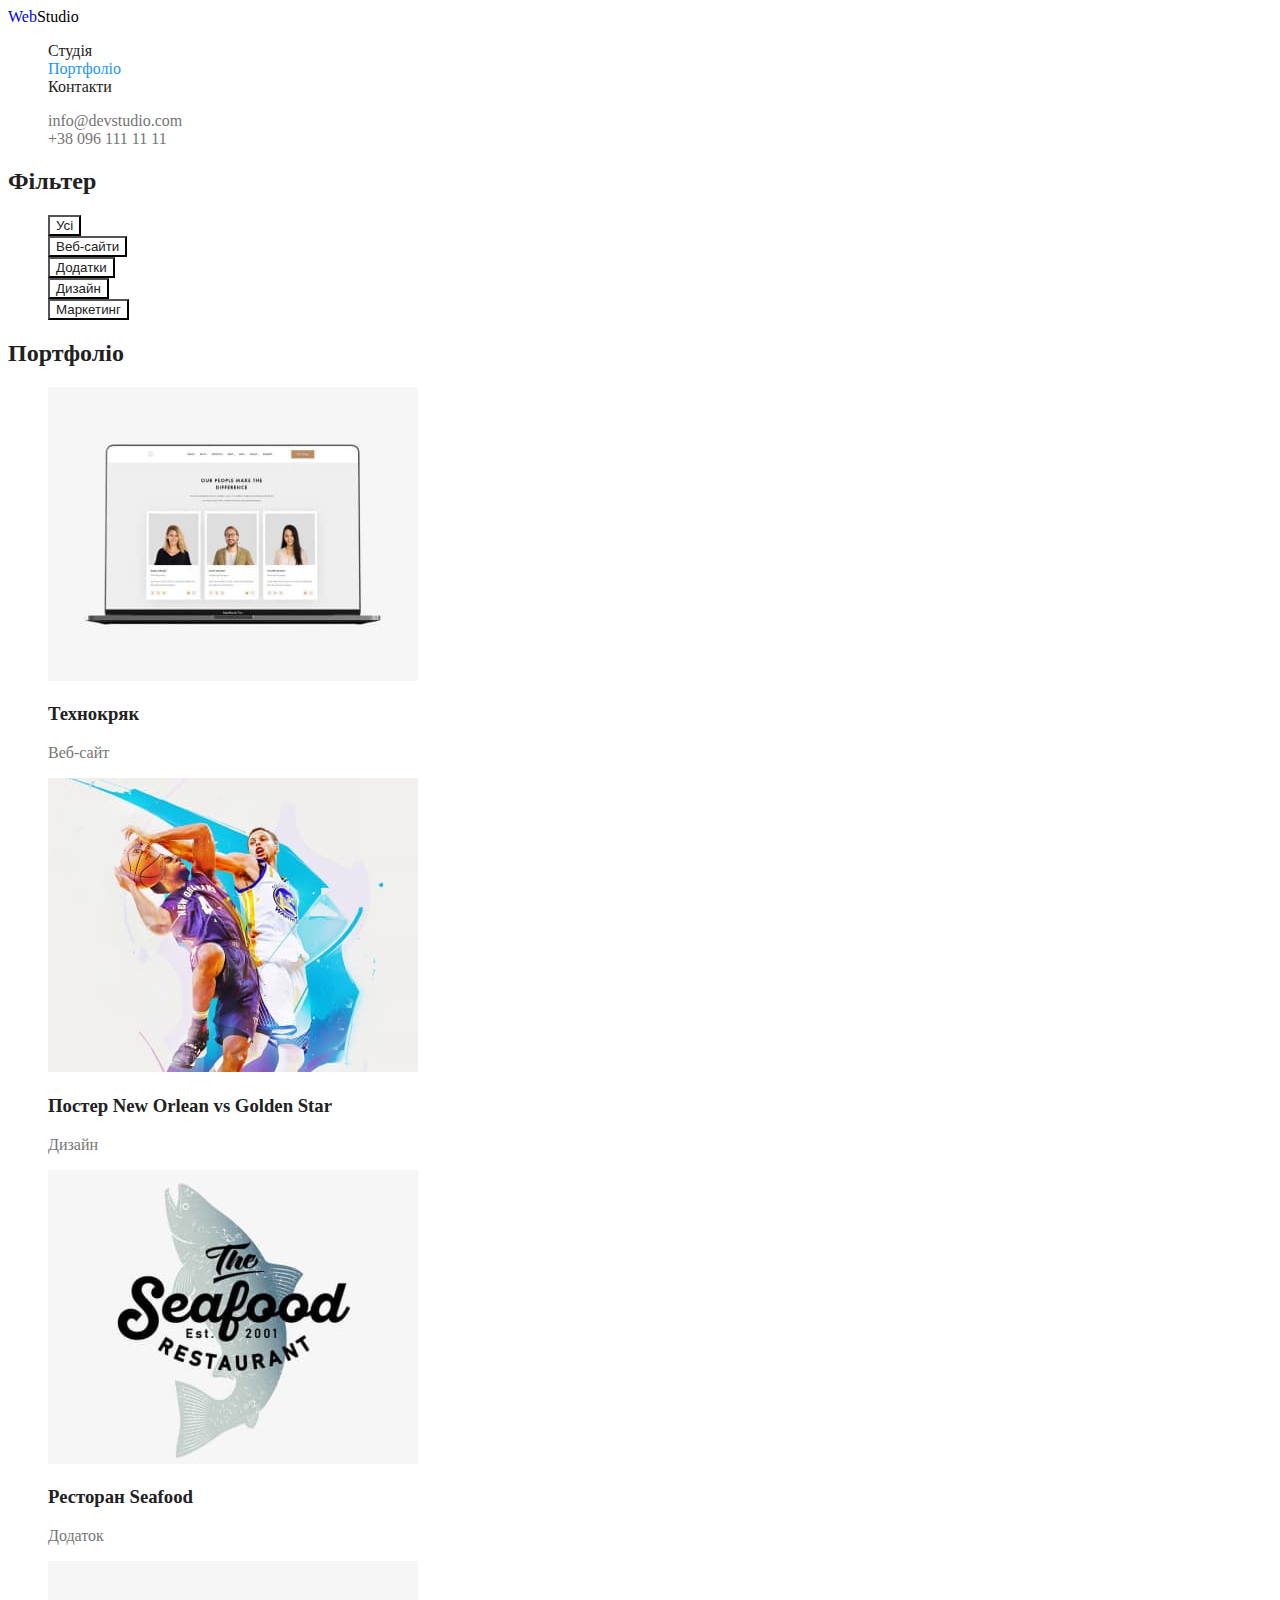
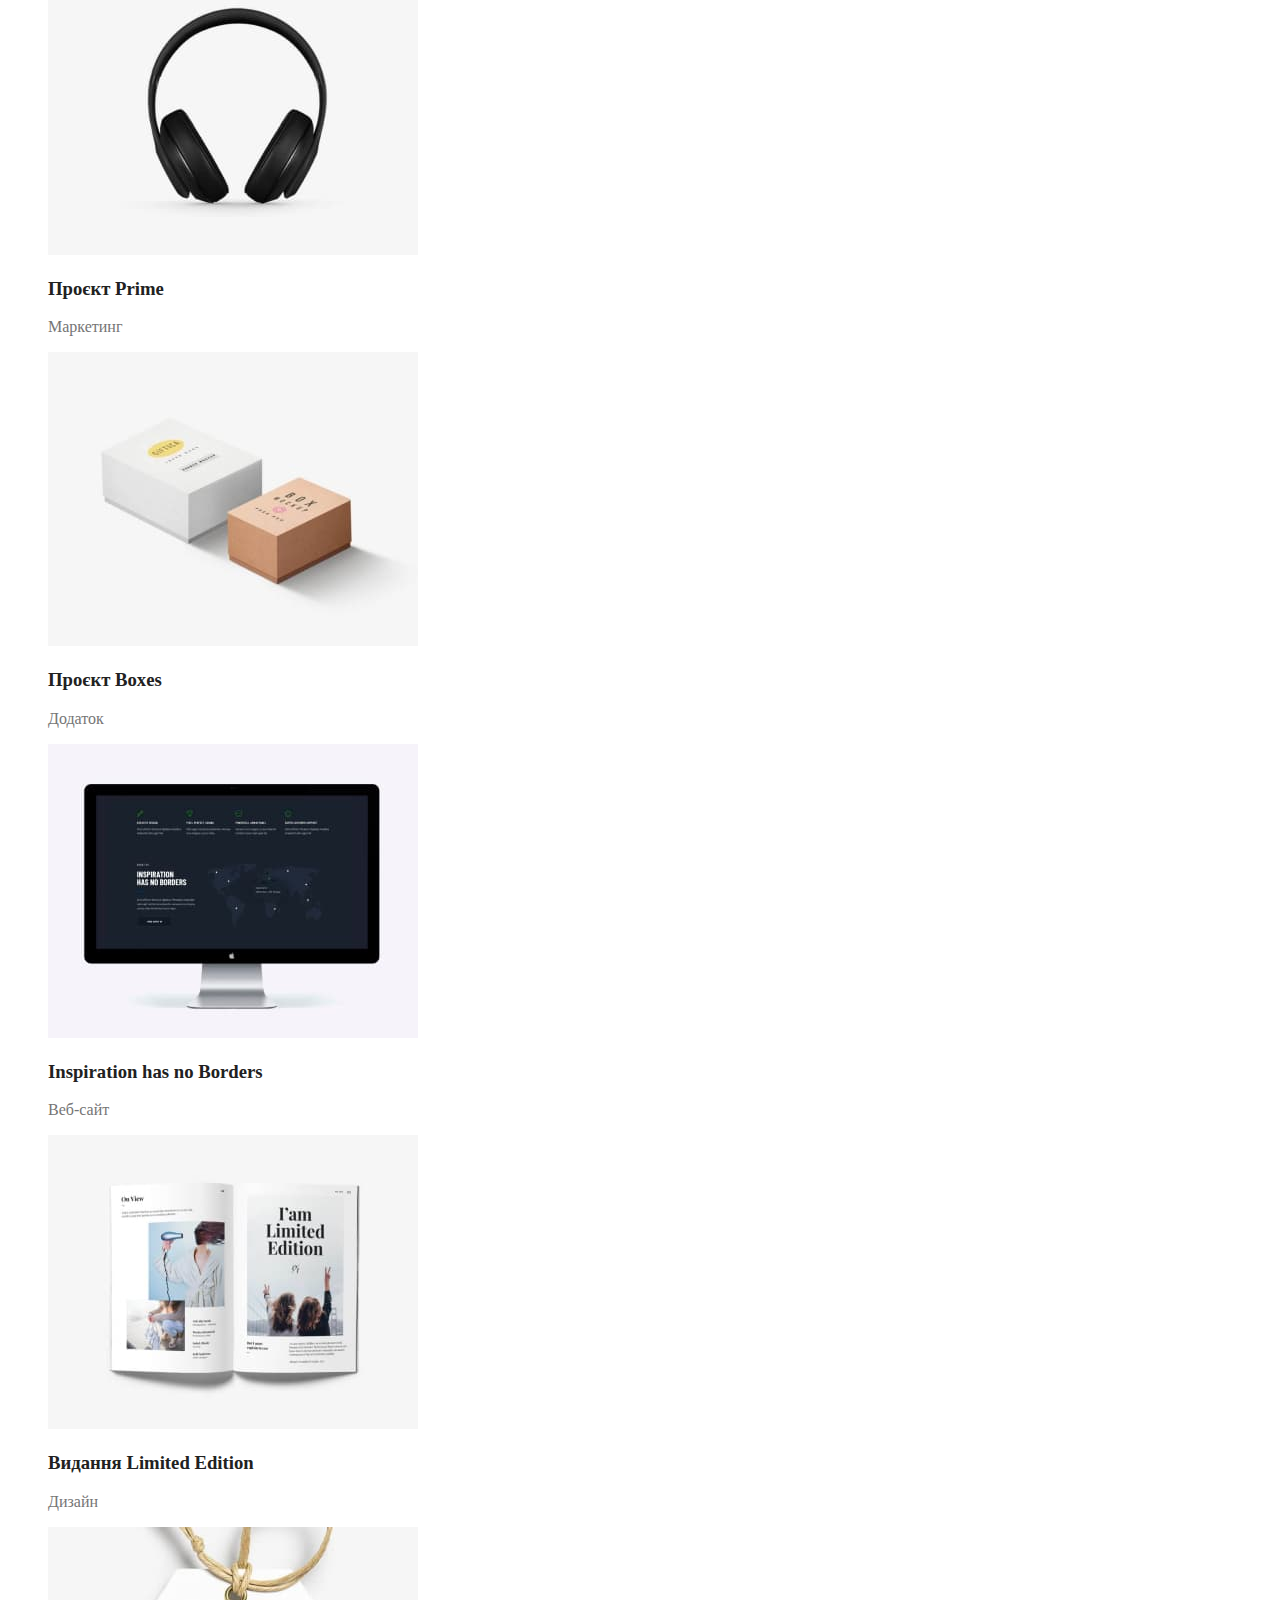
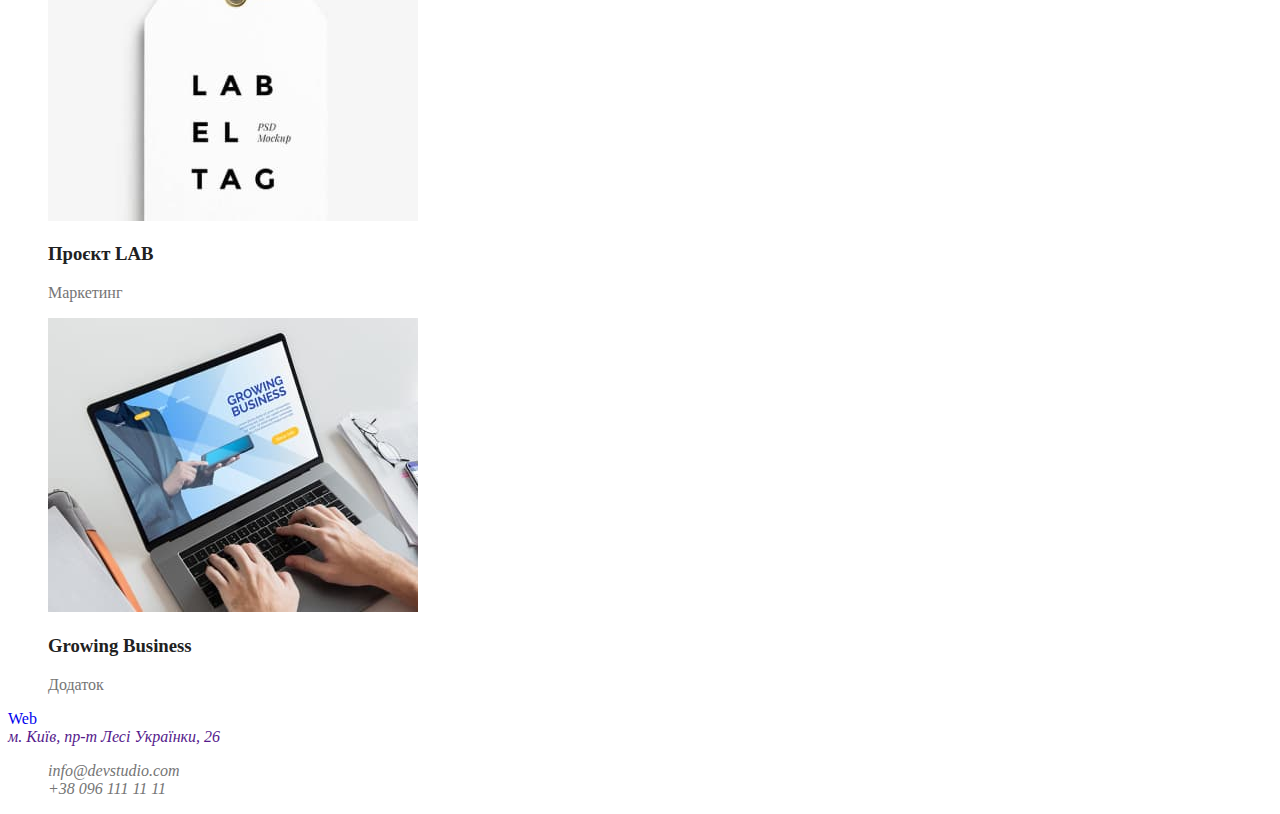
==== portfolio.html @ 2d30ea92 "plus css" ====
<!DOCTYPE html>
<html lang="uk">
  <head>
    <meta charset="UTF-8" />
    <meta http-equiv="X-UA-Compatible" content="IE=edge" />
    <meta name="viewport" content="width=device-width, initial-scale=1.0" />
    <title>Портфоліо</title>
    <link rel="stylesheet" href="./css/styles.css" />
  </head>

  <body>
    <header class="page-header">
      <a href="#" class="logo"> Web<span class="studio">Studio</span></a>
      <nav>
        <ul class="site-nav list">
          <li><a href="./index.html" class="link">Студія</a></li>
          <li><a href="./portfolio.html" class="link current">Портфоліо</a></li>
          <li><a href="" class="link">Контакти</a></li>
        </ul>
      </nav>

      <ul class="contact list">
        <li>
          <a href="mailto:info@devstudio.com">info@devstudio.com</a>
        </li>
        <li>
          <a href="tel:+380961111111">+38 096 111 11 11</a>
        </li>
      </ul>
    </header>

    <main>
      <section class="section">
        <h2 class section-title>Фільтер</h2>
        <ul class="list">
          <li><button type="button" class="list-btn">Усі</button></li>
          <li><button type="button" class="list-btn">Веб-сайти</button></li>
          <li><button type="button" class="list-btn">Додатки</button></li>
          <li><button type="button" class="list-btn">Дизайн</button></li>
          <li><button type="button" class="list-btn">Маркетинг</button></li>
        </ul>
      </section>

      <section class="section">
        <h2 class section-tittle>Портфоліо</h2>
        <ul class="list">
          <li>
            <img src="./images/project1.jpg" alt="" />
            <h3>Технокряк</h3>
            <p>Веб-сайт</p>
          </li>
          <li>
            <img src="./images/project2.jpg" alt="" />
            <h3>Постер New Orlean vs Golden Star</h3>
            <p>Дизайн</p>
          </li>
          <li>
            <img src="./images/project3.jpg" alt="" />
            <h3>Ресторан Seafood</h3>
            <p>Додаток</p>
          </li>
          <li>
            <img src="./images/project4.jpg" alt="" />
            <h3>Проєкт Prime</h3>
            <p>Маркетинг</p>
          </li>
          <li>
            <img src="./images/project5.jpg" alt="" />
            <h3>Проєкт Boxes</h3>
            <p>Додаток</p>
          </li>
          <li>
            <img src="./images/project6.jpg" alt="" />
            <h3>Inspiration has no Borders</h3>
            <p>Веб-сайт</p>
          </li>
          <li>
            <img src="./images/project7.jpg" alt="" />
            <h3>Видання Limited Edition</h3>
            <p>Дизайн</p>
          </li>
          <li>
            <img src="./images/project8.jpg" alt="" />
            <h3>Проєкт LAB</h3>
            <p>Маркетинг</p>
          </li>
          <li>
            <img src="./images/project9.jpg" alt="" />
            <h3>Growing Business</h3>
            <p>Додаток</p>
          </li>
        </ul>
      </section>
    </main>

    <footer class="footer">
      <a href="#" class="logo"> Web<span class="studio">Studio</span></a>
      <address>
        <a href="" target="_blank" rel="noopener noreferrer"
          >м. Київ, пр-т Лесі Українки, 26</a
        >
        <ul class="contact list">
          <li>
            <a href="mailto:info@devstudio.com">info@devstudio.com</a>
          </li>
          <li>
            <a href="tel:+380961111111">+38 096 111 11 11</a>
          </li>
        </ul>
      </address>
    </footer>
  </body>
</html>
---- css/styles.css ----
:root {
  --primary-text-color: #212121;
  --second-text-color: #757575;
  --accent-color: #2196f3;

  --primary-button-color: #2196f3;
  --primary-btn-bg-color: #f5f4fa;
  --secondary-btn-bg-color: #2196f3;
  --secondary-btn-text-color: #ffffff;

  --primary-logo-color: #2196f3;
  --secondary-logo-color: #000000;
  --secondary-logo-footer-color: #ffffff;

  --primary-bg-color: #ffffff;
  --secondary-bg-color: #2f303a;

  --color-link: rgba(255, 255, 255, 0.6);
}

h1,
h2,
h3,
h4,
h5,
h6 {
  color: var(--primary-text-color);
}

.body {
  background-color: var(--primary-bg-color);
  color: var(--primary-text-color);
}

.hero-btn {
  background-color: var(--primary-button-color);
  color: var(--secondary-btn-text-color);
}

a {
  text-decoration: none;
}

p {
  color: var(--second-text-color);
}

.list {
  list-style: none;
}

.list-btn {
  color: var(--primary-text-color);
  background-color: var(--secondary-btn-color);
}

.list-btn:hover,
.list-btn:focus {
  color: var(--secondary-btn-text-color);
  background-color: var(--secondary-btn-bg-color);
}

.link {
  color: var(--primary-text-color);
}

.contact a {
  color: var(--second-text-color);
}

.section-title {
  color: var(--primary-text-color);
}

.site-nav a:hover,
.site-nav a:focus,
.contact a:hover,
.contact a:focus {
  color: var(--accent-color);
}
.site-nav .link.current {
  color: var(--accent-color);
}

) .logo {
  color: var(--primary-logo-color);
}
.studio {
  color: var(--secondary-logo-color);
}
.footer .studio {
  color: var(--secondary-logo-footer-color);
}
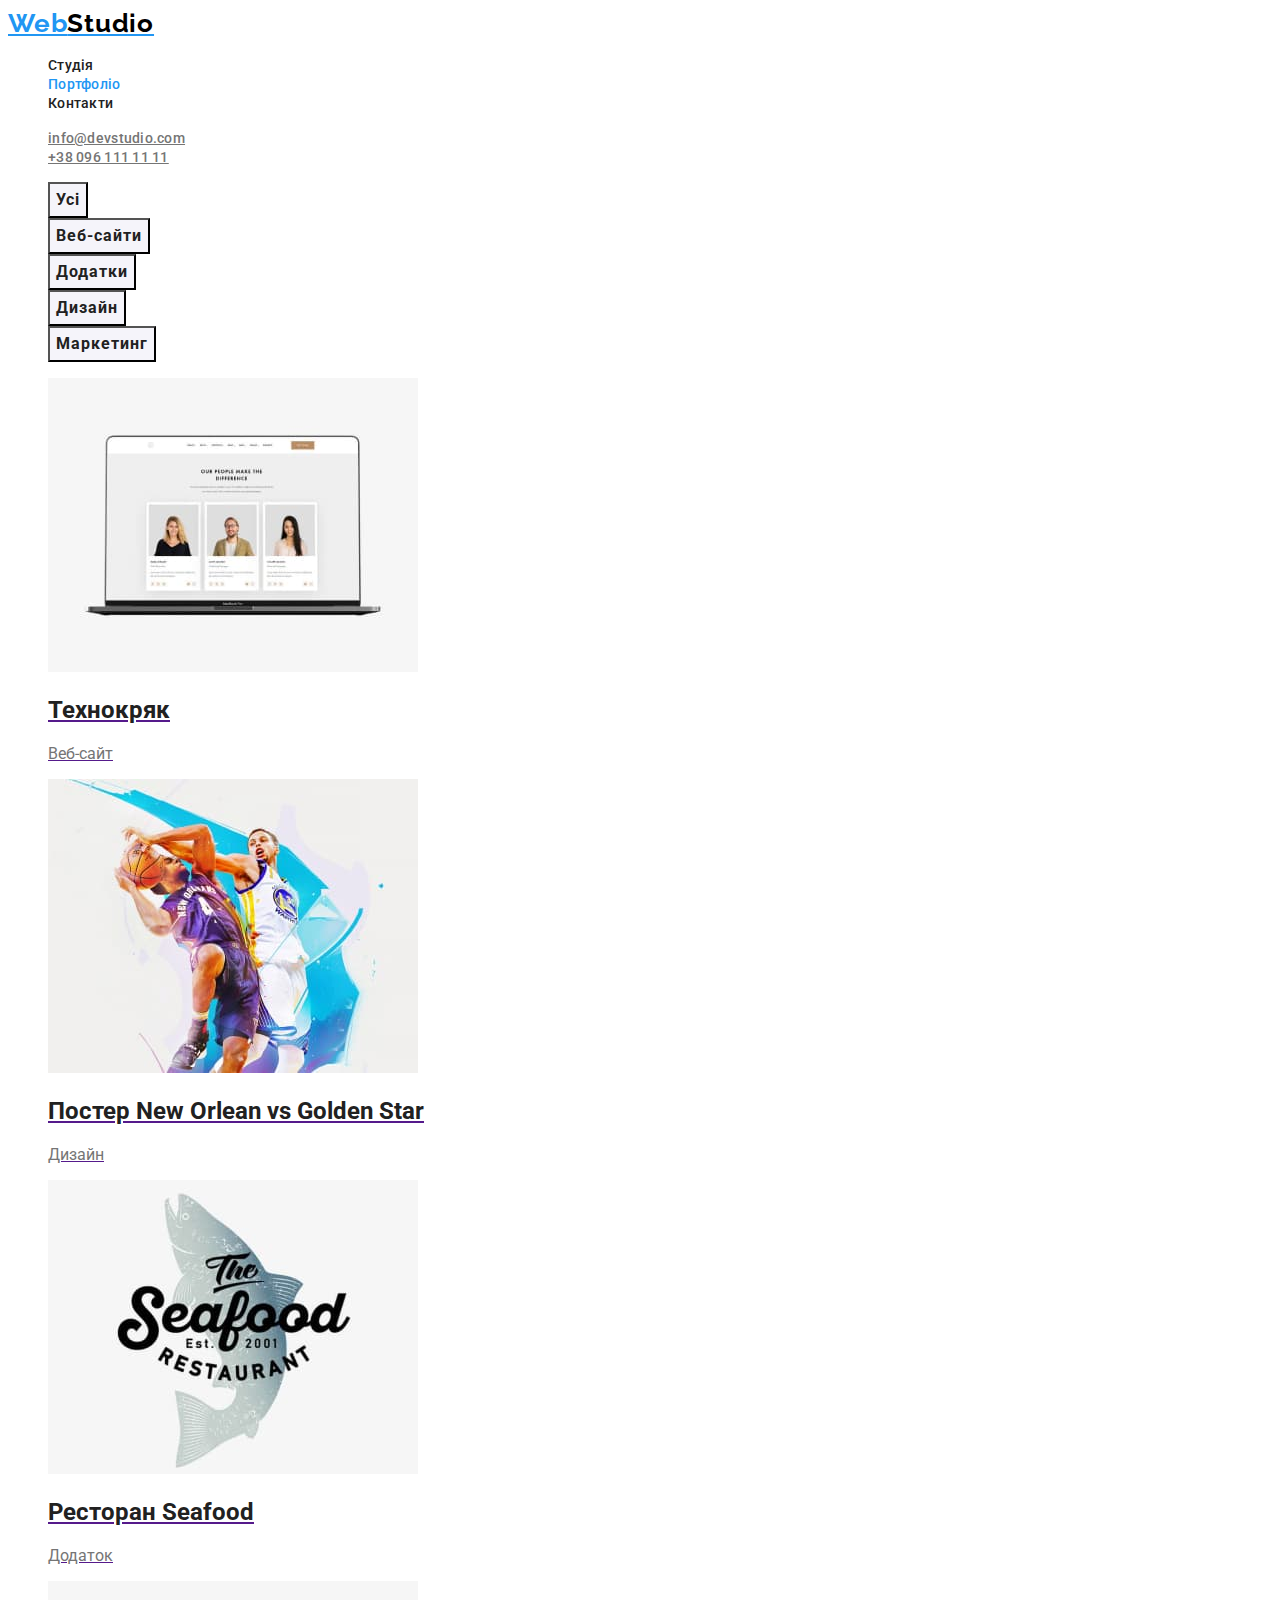
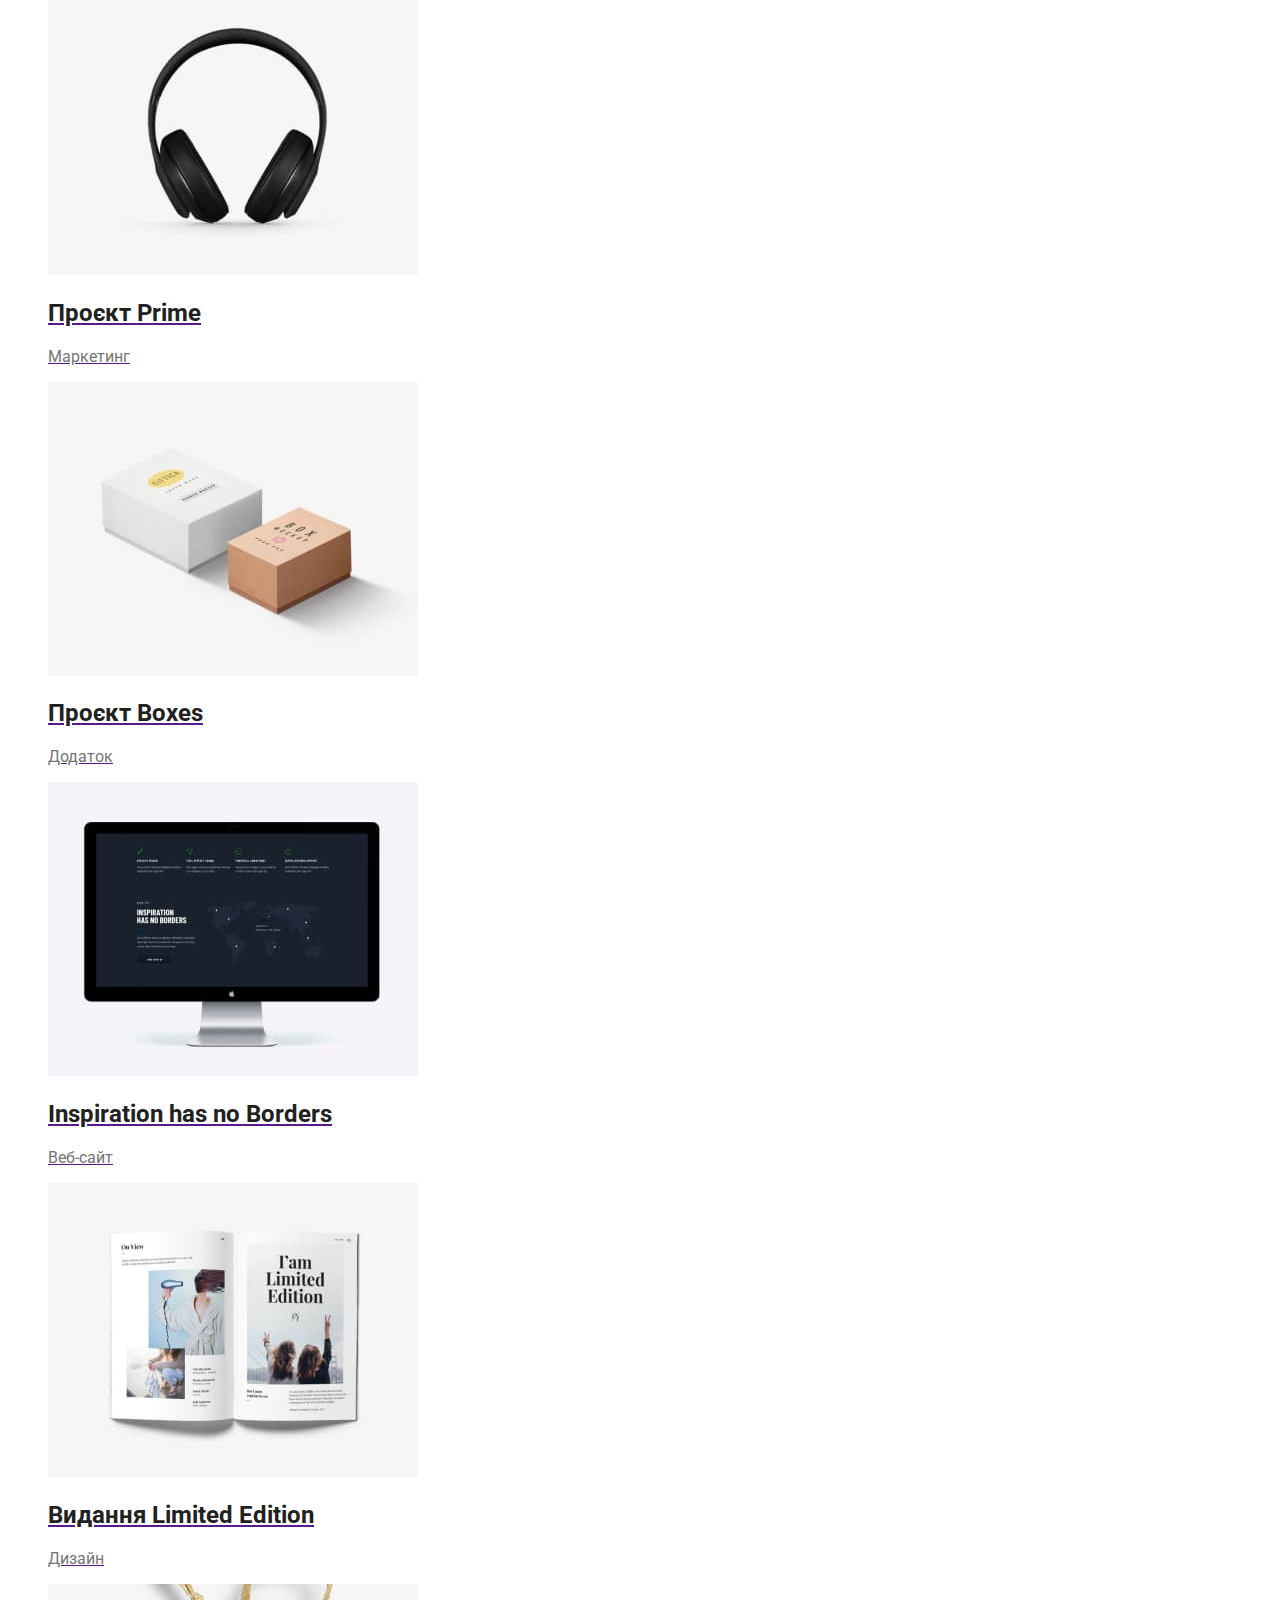
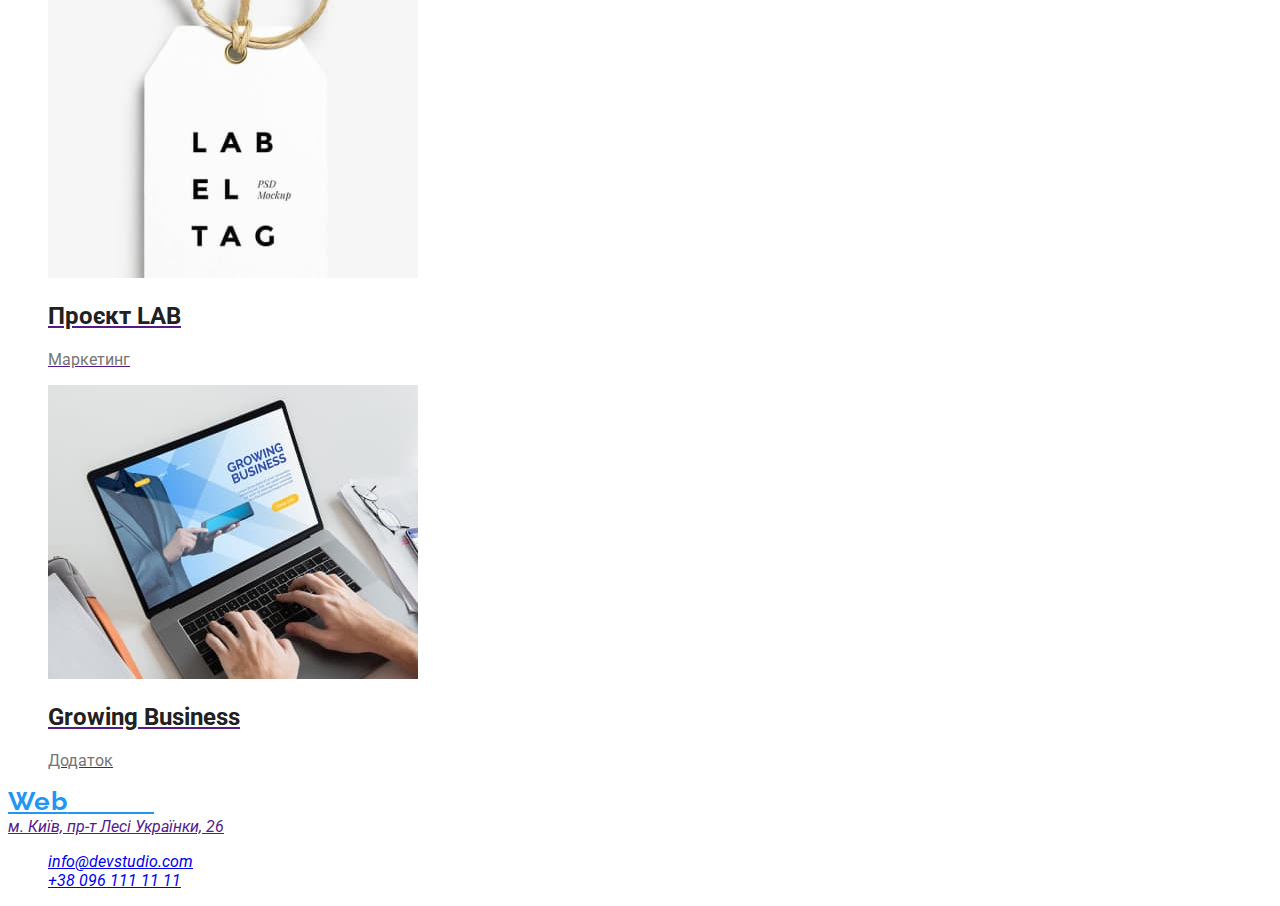
==== commit f176a1fd: "стилі" ====
--- a/portfolio.html
+++ b/portfolio.html
@@ -5,33 +5,66 @@
     <meta http-equiv="X-UA-Compatible" content="IE=edge" />
     <meta name="viewport" content="width=device-width, initial-scale=1.0" />
     <title>Портфоліо</title>
+    <link rel="preconnect" href="https://fonts.googleapis.com" />
+    <link rel="preconnect" href="https://fonts.gstatic.com" crossorigin />
+    <link
+      href="https://fonts.googleapis.com/css2?family=Raleway:wght@700&family=Roboto:wght@400;500;700;900&display=swap"
+      rel="stylesheet" />
     <link rel="stylesheet" href="./css/styles.css" />
   </head>
 
   <body>
+    <!-- Шапка сайту -->
     <header class="page-header">
       <a href="#" class="logo"> Web<span class="studio">Studio</span></a>
       <nav>
         <ul class="site-nav list">
-          <li><a href="./index.html" class="link">Студія</a></li>
-          <li><a href="./portfolio.html" class="link current">Портфоліо</a></li>
-          <li><a href="" class="link">Контакти</a></li>
+          <li>
+            <a
+              href="./index.html"
+              class="link"
+              rel="noopener noreferrer nofollow "
+              >Студія</a
+            >
+          </li>
+          <li>
+            <a
+              href="./portfolio.html"
+              class="link current"
+              rel="noopener noreferrer nofollow "
+              >Портфоліо</a
+            >
+          </li>
+          <li>
+            <a href="" class="link" rel="noopener noreferrer nofollow "
+              >Контакти</a
+            >
+          </li>
         </ul>
       </nav>
 
       <ul class="contact list">
-        <li>
-          <a href="mailto:info@devstudio.com">info@devstudio.com</a>
+        <li class="contact-item">
+          <a
+            href="mailto:info@devstudio.com"
+            rel="noopener noreferrer nofollow "
+            >info@devstudio.com</a
+          >
         </li>
-        <li>
-          <a href="tel:+380961111111">+38 096 111 11 11</a>
+        <li class="contact-item">
+          <a href="tel:+380961111111" rel="noopener noreferrer nofollow "
+            >+38 096 111 11 11</a
+          >
         </li>
       </ul>
     </header>
 
+    <!-- Тіло сайту -->
     <main>
+      <!--!Наші роботи--  -->
+
       <section class="section">
-        <h2 class section-title>Фільтер</h2>
+        <h1 class="visually-hidden">Наші Роботи</h1>
         <ul class="list">
           <li><button type="button" class="list-btn">Усі</button></li>
           <li><button type="button" class="list-btn">Веб-сайти</button></li>
@@ -39,72 +72,95 @@
           <li><button type="button" class="list-btn">Дизайн</button></li>
           <li><button type="button" class="list-btn">Маркетинг</button></li>
         </ul>
-      </section>
 
-      <section class="section">
-        <h2 class section-tittle>Портфоліо</h2>
         <ul class="list">
           <li>
-            <img src="./images/project1.jpg" alt="" />
-            <h3>Технокряк</h3>
-            <p>Веб-сайт</p>
+            <a href="">
+              <img src="./images/project1.jpg" alt="" />
+              <h2>Технокряк</h2>
+              <p>Веб-сайт</p>
+            </a>
           </li>
           <li>
-            <img src="./images/project2.jpg" alt="" />
-            <h3>Постер New Orlean vs Golden Star</h3>
-            <p>Дизайн</p>
+            <a href="">
+              <img src="./images/project2.jpg" alt="" />
+              <h2>Постер New Orlean vs Golden Star</h2>
+              <p>Дизайн</p>
+            </a>
           </li>
           <li>
-            <img src="./images/project3.jpg" alt="" />
-            <h3>Ресторан Seafood</h3>
-            <p>Додаток</p>
+            <a href="">
+              <img src="./images/project3.jpg" alt="" />
+              <h2>Ресторан Seafood</h2>
+              <p>Додаток</p>
+            </a>
           </li>
           <li>
-            <img src="./images/project4.jpg" alt="" />
-            <h3>Проєкт Prime</h3>
-            <p>Маркетинг</p>
+            <a href="">
+              <img src="./images/project4.jpg" alt="" />
+              <h2>Проєкт Prime</h2>
+              <p>Маркетинг</p>
+            </a>
           </li>
           <li>
-            <img src="./images/project5.jpg" alt="" />
-            <h3>Проєкт Boxes</h3>
-            <p>Додаток</p>
+            <a href="">
+              <img src="./images/project5.jpg" alt="" />
+              <h2>Проєкт Boxes</h2>
+              <p>Додаток</p>
+            </a>
           </li>
           <li>
-            <img src="./images/project6.jpg" alt="" />
-            <h3>Inspiration has no Borders</h3>
-            <p>Веб-сайт</p>
+            <a href="">
+              <img src="./images/project6.jpg" alt="" />
+              <h2>Inspiration has no Borders</h2>
+              <p>Веб-сайт</p>
+            </a>
           </li>
           <li>
-            <img src="./images/project7.jpg" alt="" />
-            <h3>Видання Limited Edition</h3>
-            <p>Дизайн</p>
+            <a href="">
+              <img src="./images/project7.jpg" alt="" />
+              <h2>Видання Limited Edition</h2>
+              <p>Дизайн</p></a
+            >
           </li>
           <li>
-            <img src="./images/project8.jpg" alt="" />
-            <h3>Проєкт LAB</h3>
-            <p>Маркетинг</p>
+            <a href=""
+              ><img src="./images/project8.jpg" alt="" />
+              <h2>Проєкт LAB</h2>
+              <p>Маркетинг</p></a
+            >
           </li>
           <li>
-            <img src="./images/project9.jpg" alt="" />
-            <h3>Growing Business</h3>
-            <p>Додаток</p>
+            <a href="">
+              <img src="./images/project9.jpg" alt="" />
+              <h2>Growing Business</h2>
+              <p>Додаток</p>
+            </a>
           </li>
         </ul>
       </section>
     </main>
 
+    <!-- Підвал -->
+
     <footer class="footer">
       <a href="#" class="logo"> Web<span class="studio">Studio</span></a>
       <address>
-        <a href="" target="_blank" rel="noopener noreferrer"
+        <a href="" target="_blank" rel="noopener noreferrer nofollow "
           >м. Київ, пр-т Лесі Українки, 26</a
         >
-        <ul class="contact list">
+        <ul class="contact-footer list">
           <li>
-            <a href="mailto:info@devstudio.com">info@devstudio.com</a>
+            <a
+              href="mailto:info@devstudio.com"
+              rel="noopener noreferrer nofollow "
+              >info@devstudio.com</a
+            >
           </li>
           <li>
-            <a href="tel:+380961111111">+38 096 111 11 11</a>
+            <a href="tel:+380961111111" rel="noopener noreferrer nofollow "
+              >+38 096 111 11 11</a
+            >
           </li>
         </ul>
       </address>
--- a/css/styles.css
+++ b/css/styles.css
@@ -1,21 +1,31 @@
 :root {
   --primary-text-color: #212121;
   --second-text-color: #757575;
+  --third-text-color: #ffffff;
+
   --accent-color: #2196f3;
 
-  --primary-button-color: #2196f3;
+  --primary-bg-color: #ffffff;
+  --secondary-bg-color: #2f303a;
+
   --primary-btn-bg-color: #f5f4fa;
-  --secondary-btn-bg-color: #2196f3;
-  --secondary-btn-text-color: #ffffff;
 
   --primary-logo-color: #2196f3;
   --secondary-logo-color: #000000;
   --secondary-logo-footer-color: #ffffff;
 
-  --primary-bg-color: #ffffff;
-  --secondary-bg-color: #2f303a;
-
-  --color-link: rgba(255, 255, 255, 0.6);
+  --color-footer-mt: rgba(255, 255, 255, 0.6);
+
+  --font-family: 'Roboto', sans-serif;
+  --second-family: 'Raleway', sans-serif;
+  --third-family: 'Oleo Script', sans-serif;
+}
+
+body {
+  font-family: var(--font-family);
+
+  background-color: var(--primary-bg-color);
+  color: var(--primary-text-color);
 }
 
 h1,
@@ -27,21 +37,60 @@
   color: var(--primary-text-color);
 }
 
-.body {
-  background-color: var(--primary-bg-color);
-  color: var(--primary-text-color);
-}
-
-.hero-btn {
-  background-color: var(--primary-button-color);
-  color: var(--secondary-btn-text-color);
-}
-
-a {
+.visually-hidden {
+  position: absolute;
+  width: 1px;
+  height: 1px;
+  margin: -1px;
+  border: 0;
+  padding: 0;
+
+  white-space: nowrap;
+  clip-path: inset(100%);
+  clip: rect(0 0 0 0);
+  overflow: hidden;
+}
+
+p {
+  color: var(--second-text-color);
+}
+.logo {
+  font-family: var(--second-family);
+  font-weight: 700;
+  font-size: 26px;
+  letter-spacing: 0.03em;
+  line-height: 1.19;
+
+  color: var(--primary-logo-color);
+}
+
+.studio {
+  font-family: var(--second-family);
+  font-weight: 700;
+  font-size: 26px;
+  letter-spacing: 0.03em;
+  line-height: 1.19;
+
+  color: var(--secondary-logo-color);
+}
+
+.site-nav .link {
+  font-weight: 500;
+  font-size: 14px;
+  letter-spacing: 0.02em;
+  line-height: 1.19;
+
+  color: var(--primary-text-color);
+
   text-decoration: none;
 }
 
-p {
+.contact a {
+  font-weight: 500;
+  font-size: 14px;
+  line-height: 1.19;
+  letter-spacing: 0.02em;
+
   color: var(--second-text-color);
 }
 
@@ -49,45 +98,121 @@
   list-style: none;
 }
 
-.list-btn {
-  color: var(--primary-text-color);
-  background-color: var(--secondary-btn-color);
+.hero-title {
+  font-weight: 900;
+  font-size: 44px;
+  line-height: 1.36;
+  letter-spacing: 0.06em;
+
+  text-transform: uppercase;
+  text-align: center;
+
+  color: var(--third-text-color);
+}
+
+.list-btn,
+.hero-btn {
+  font-family: inherit;
+  font-weight: 700;
+  font-size: 16px;
+
+  line-height: 1.88;
+  letter-spacing: 0.06em;
+  text-align: center;
+
+  cursor: pointer;
+  color: var(--primary-text-color);
+
+  background-color: var(--primary-btn-bg-color);
+}
+
+.feature-title {
+  font-weight: 700;
+  font-size: 14px;
+  line-height: 1.14;
+  letter-spacing: 0.03em;
+  text-transform: uppercase;
+
+  color: var(--primary-text-color);
+}
+
+.feature-text {
+  font-weight: 400;
+  font-size: 14px;
+  line-height: 1.71;
+  letter-spacing: 0.03em;
+  color: var(--second-text-color);
+}
+
+.section-title {
+  font-weight: 700;
+  font-size: 36px;
+  line-height: 1.17;
+  letter-spacing: 0.03em;
+  text-align: center;
+
+  color: var(--primary-text-color);
+}
+.team-title {
+  font-size: 16px;
+  font-weight: 500;
+  line-height: 1.19;
+  letter-spacing: 3%;
+  text-align: center;
+
+  color: var(--primary-text-color);
+}
+.team-text {
+  font-family: Roboto;
+  font-size: 16px;
+  font-weight: 400;
+  line-height: 19px;
+  letter-spacing: 3%;
+  text-align: center;
+
+  color: var(--second-text-color);
 }
 
 .list-btn:hover,
-.list-btn:focus {
-  color: var(--secondary-btn-text-color);
-  background-color: var(--secondary-btn-bg-color);
-}
-
-.link {
-  color: var(--primary-text-color);
-}
-
-.contact a {
-  color: var(--second-text-color);
-}
-
-.section-title {
-  color: var(--primary-text-color);
-}
-
-.site-nav a:hover,
-.site-nav a:focus,
+.list-btn:focus,
+.hero-btn:hover,
+.hero-btn:focus {
+  color: var(--third-text-color);
+  background-color: var(--accent-color);
+}
+
+.site-nav .link:hover,
+.site-nav .link:focus,
 .contact a:hover,
-.contact a:focus {
-  color: var(--accent-color);
-}
+.contact a:focus,
 .site-nav .link.current {
   color: var(--accent-color);
 }
 
-) .logo {
-  color: var(--primary-logo-color);
-}
-.studio {
-  color: var(--secondary-logo-color);
+.footer-address {
+  font-weight: 400;
+  font-size: 14px;
+  line-height: 1.71;
+  letter-spacing: 0.03em;
+
+  color: var(--third-text-color);
+}
+/* .footer-mail,
+.footer-tell  */
+
+.contact-footer > a {
+  font-weight: 400;
+  font-size: 14px;
+  line-height: 1.71;
+  letter-spacing: 0.03em;
+  color: var(--color-footer-mt);
 }
 .footer .studio {
+  font-family: var(--second-family);
+  font-weight: 700;
+  font-size: 26px;
+  letter-spacing: 0.03em;
+  line-height: 1.19;
+
   color: var(--secondary-logo-footer-color);
 }
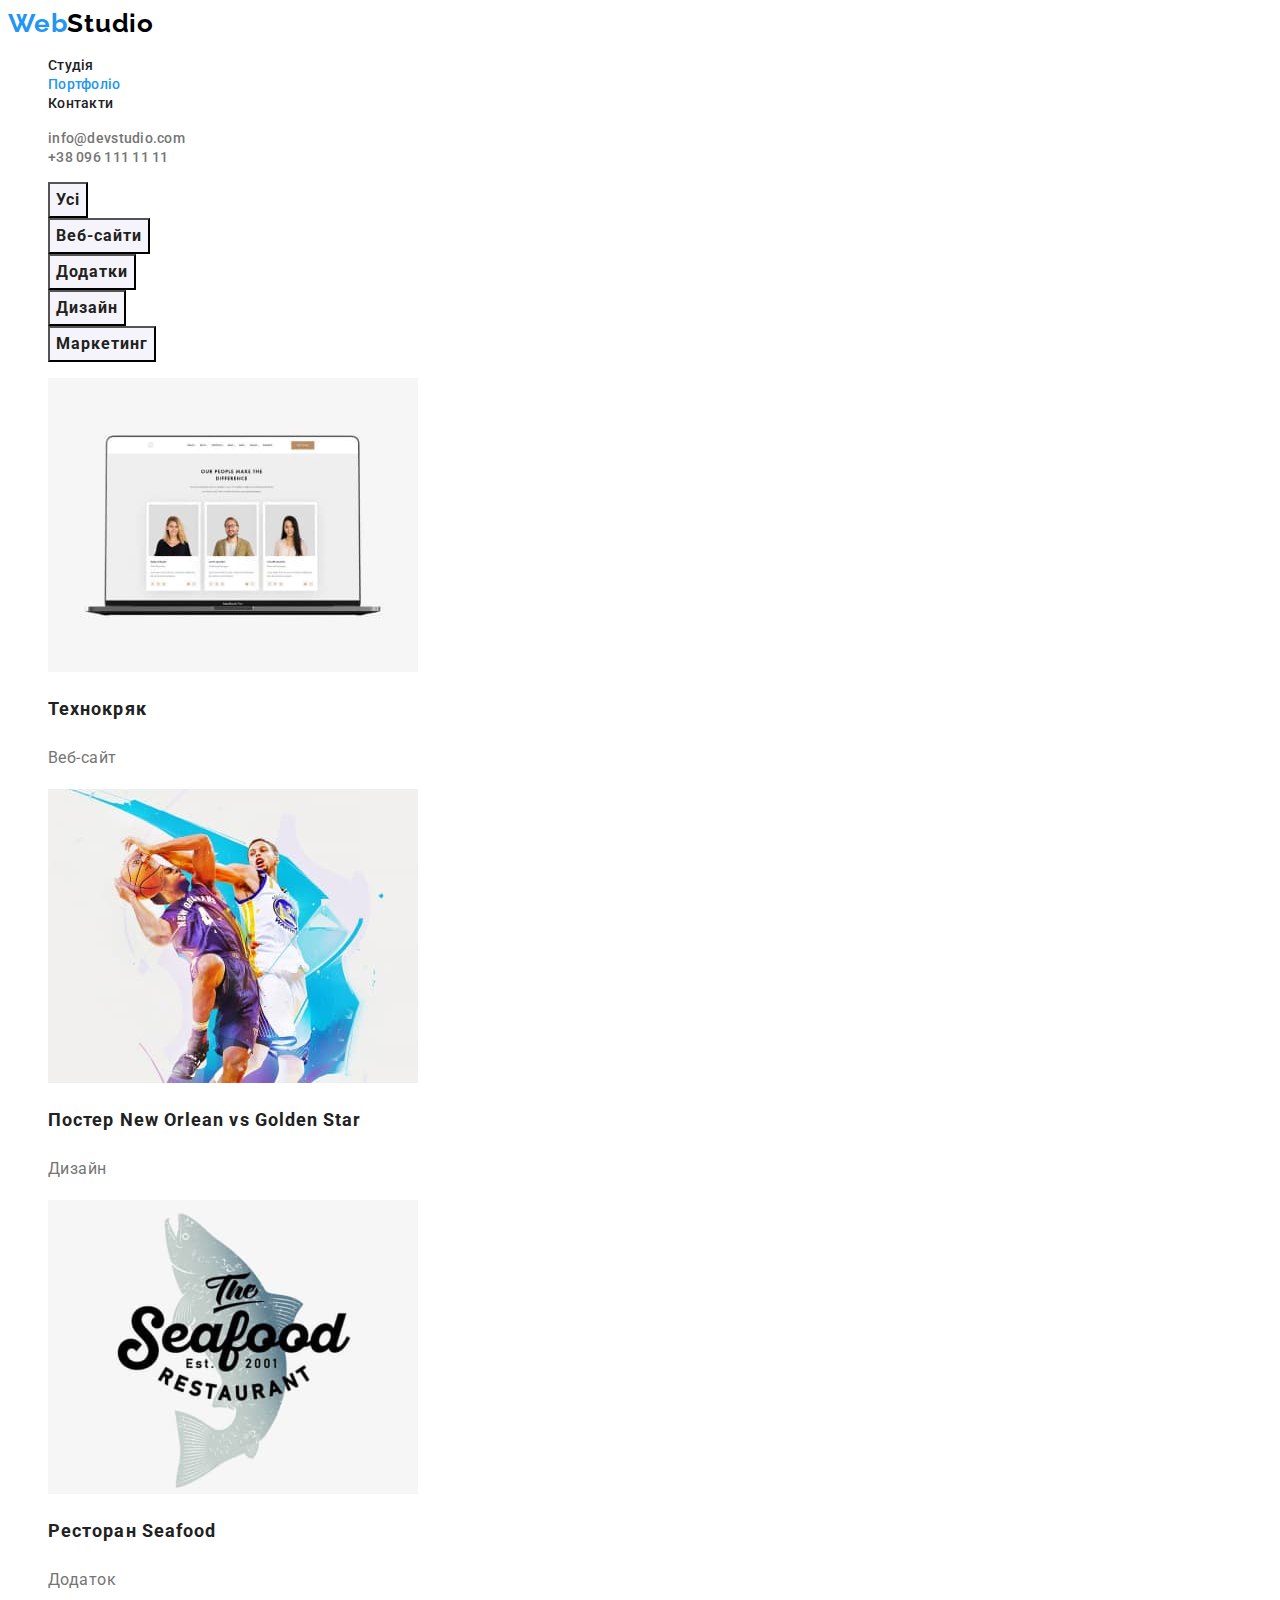
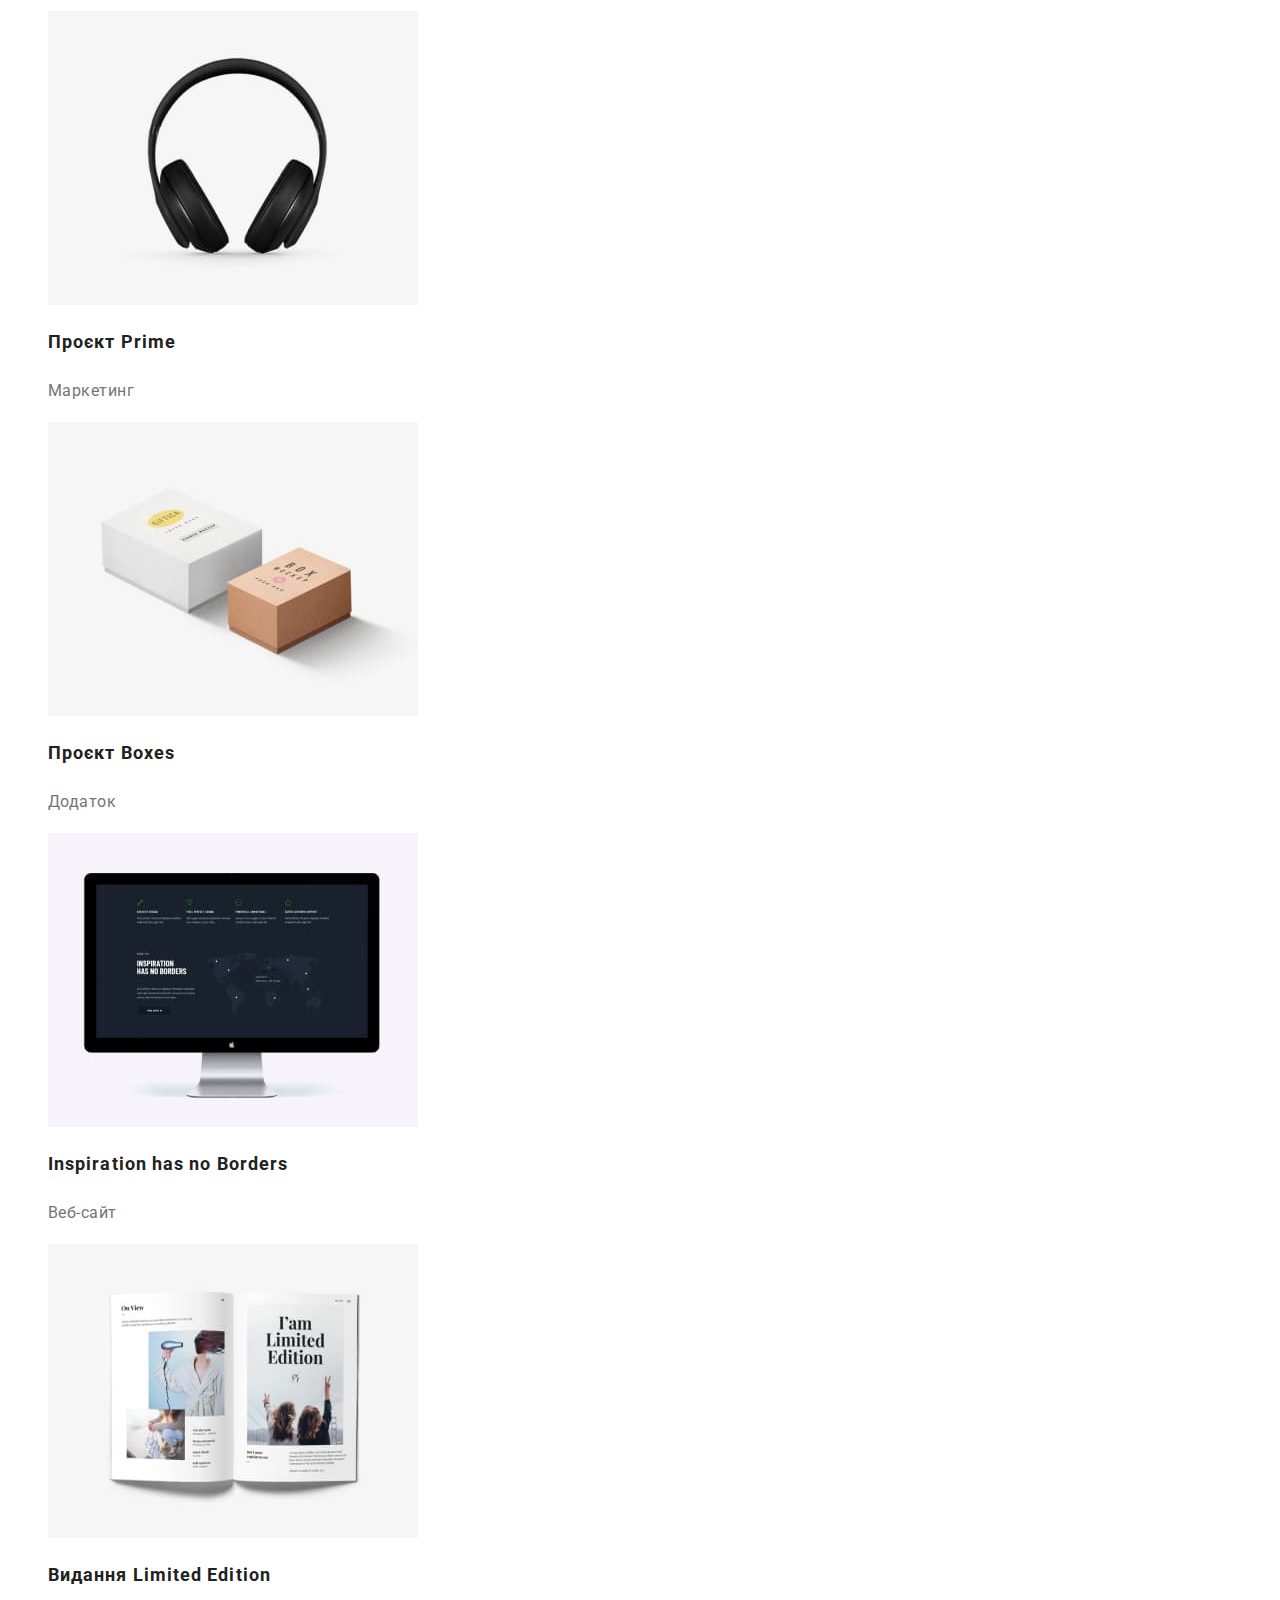
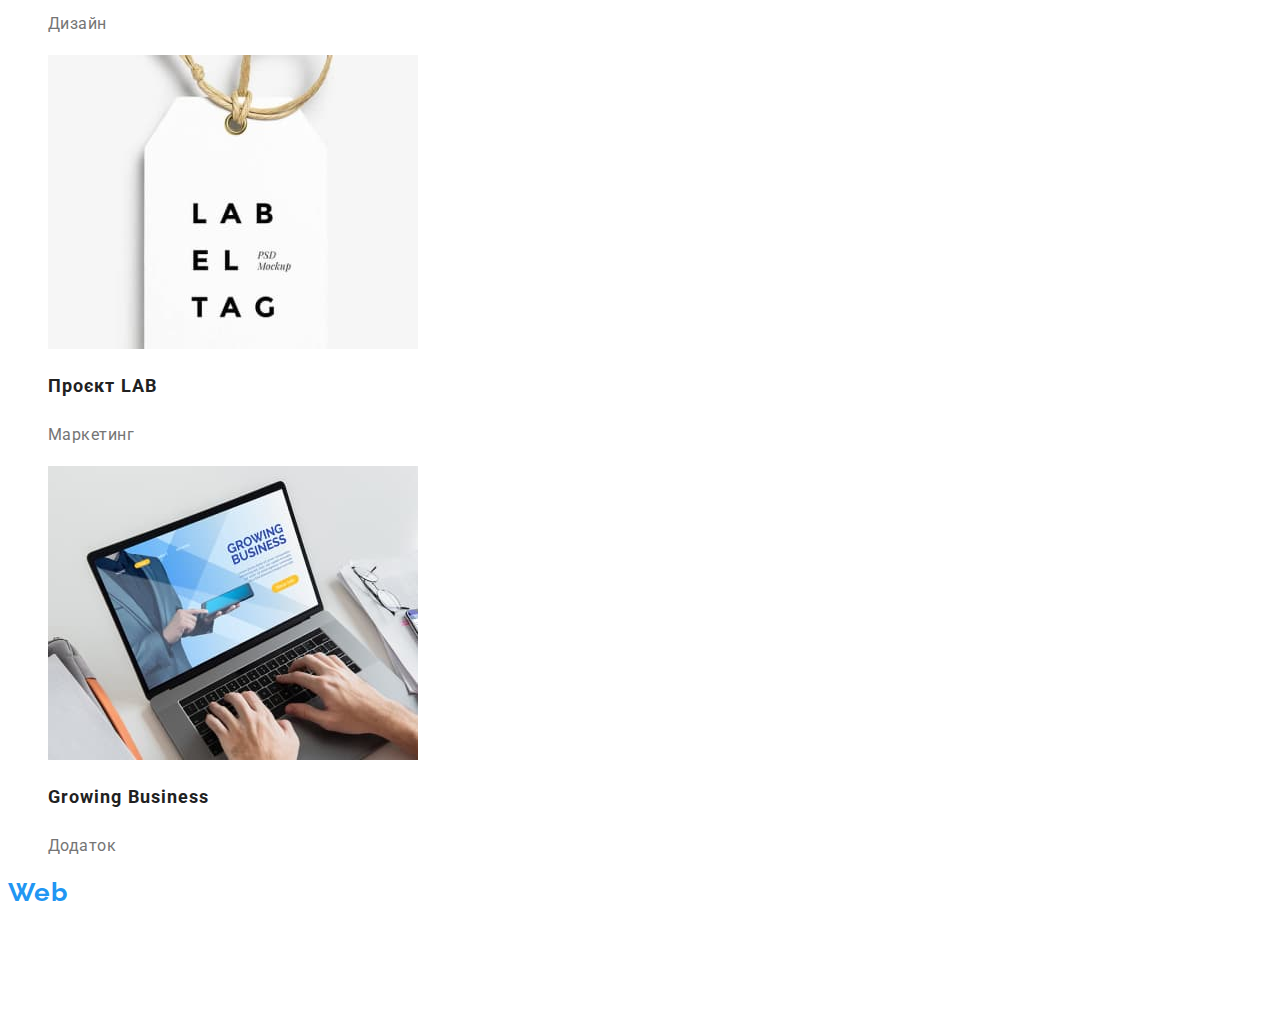
==== commit 372fcf01: "стилі індекса і портфолі" ====
--- a/portfolio.html
+++ b/portfolio.html
@@ -11,6 +11,7 @@
       href="https://fonts.googleapis.com/css2?family=Raleway:wght@700&family=Roboto:wght@400;500;700;900&display=swap"
       rel="stylesheet" />
     <link rel="stylesheet" href="./css/styles.css" />
+    <link rel="stylesheet" href="./css/portfolio.css" />
   </head>
 
   <body>
@@ -44,15 +45,19 @@
       </nav>
 
       <ul class="contact list">
-        <li class="contact-item">
+        <li class="conact-item">
           <a
             href="mailto:info@devstudio.com"
+            class="link"
             rel="noopener noreferrer nofollow "
             >info@devstudio.com</a
           >
         </li>
-        <li class="contact-item">
-          <a href="tel:+380961111111" rel="noopener noreferrer nofollow "
+        <li class="conact-item">
+          <a
+            href="tel:+380961111111"
+            class="link"
+            rel="noopener noreferrer nofollow "
             >+38 096 111 11 11</a
           >
         </li>
@@ -73,68 +78,68 @@
           <li><button type="button" class="list-btn">Маркетинг</button></li>
         </ul>
 
-        <ul class="list">
+        <ul class="example list">
           <li>
             <a href="">
               <img src="./images/project1.jpg" alt="" />
-              <h2>Технокряк</h2>
-              <p>Веб-сайт</p>
+              <h2 class="example-title">Технокряк</h2>
+              <p class="example-text">Веб-сайт</p>
             </a>
           </li>
           <li>
             <a href="">
               <img src="./images/project2.jpg" alt="" />
-              <h2>Постер New Orlean vs Golden Star</h2>
-              <p>Дизайн</p>
+              <h2 class="example-title">Постер New Orlean vs Golden Star</h2>
+              <p class="example-text">Дизайн</p>
             </a>
           </li>
           <li>
             <a href="">
               <img src="./images/project3.jpg" alt="" />
-              <h2>Ресторан Seafood</h2>
-              <p>Додаток</p>
+              <h2 class="example-title">Ресторан Seafood</h2>
+              <p class="example-text">Додаток</p>
             </a>
           </li>
           <li>
             <a href="">
               <img src="./images/project4.jpg" alt="" />
-              <h2>Проєкт Prime</h2>
-              <p>Маркетинг</p>
+              <h2 class="example-title">Проєкт Prime</h2>
+              <p class="example-text">Маркетинг</p>
             </a>
           </li>
           <li>
             <a href="">
               <img src="./images/project5.jpg" alt="" />
-              <h2>Проєкт Boxes</h2>
-              <p>Додаток</p>
+              <h2 class="example-title">Проєкт Boxes</h2>
+              <p class="example-text">Додаток</p>
             </a>
           </li>
           <li>
             <a href="">
               <img src="./images/project6.jpg" alt="" />
-              <h2>Inspiration has no Borders</h2>
-              <p>Веб-сайт</p>
+              <h2 class="example-title">Inspiration has no Borders</h2>
+              <p class="example-text">Веб-сайт</p>
             </a>
           </li>
           <li>
             <a href="">
               <img src="./images/project7.jpg" alt="" />
-              <h2>Видання Limited Edition</h2>
-              <p>Дизайн</p></a
+              <h2 class="example-title">Видання Limited Edition</h2>
+              <p class="example-text">Дизайн</p></a
             >
           </li>
           <li>
             <a href=""
               ><img src="./images/project8.jpg" alt="" />
-              <h2>Проєкт LAB</h2>
-              <p>Маркетинг</p></a
+              <h2 class="example-title">Проєкт LAB</h2>
+              <p class="example-text">Маркетинг</p></a
             >
           </li>
           <li>
             <a href="">
               <img src="./images/project9.jpg" alt="" />
-              <h2>Growing Business</h2>
-              <p>Додаток</p>
+              <h2 class="example-title">Growing Business</h2>
+              <p class="example-text">Додаток</p>
             </a>
           </li>
         </ul>
@@ -146,21 +151,29 @@
     <footer class="footer">
       <a href="#" class="logo"> Web<span class="studio">Studio</span></a>
       <address>
-        <a href="" target="_blank" rel="noopener noreferrer nofollow "
+        <a
+          href=""
+          class="footer-address link"
+          target="_blank"
+          rel="noopener noreferrer nofollow "
           >м. Київ, пр-т Лесі Українки, 26</a
         >
         <ul class="contact-footer list">
           <li>
             <a
               href="mailto:info@devstudio.com"
+              class="footer-mail link"
               rel="noopener noreferrer nofollow "
               >info@devstudio.com</a
             >
           </li>
           <li>
-            <a href="tel:+380961111111" rel="noopener noreferrer nofollow "
-              >+38 096 111 11 11</a
-            >
+            <a
+              href="tel:+380961111111"
+              class="footer-tell link"
+              rel="noopener noreferrer nofollow "
+              >+38 096 111 11 11
+            </a>
           </li>
         </ul>
       </address>
--- a/css/styles.css
+++ b/css/styles.css
@@ -35,6 +35,10 @@
 h5,
 h6 {
   color: var(--primary-text-color);
+}
+
+a {
+  text-decoration: none;
 }
 
 .visually-hidden {
@@ -81,8 +85,6 @@
   line-height: 1.19;
 
   color: var(--primary-text-color);
-
-  text-decoration: none;
 }
 
 .contact a {
@@ -181,10 +183,8 @@
   background-color: var(--accent-color);
 }
 
-.site-nav .link:hover,
-.site-nav .link:focus,
-.contact a:hover,
-.contact a:focus,
+.link:hover,
+.link:focus,
 .site-nav .link.current {
   color: var(--accent-color);
 }
@@ -200,11 +200,13 @@
 /* .footer-mail,
 .footer-tell  */
 
-.contact-footer > a {
+.footer-mail,
+.footer-tell {
   font-weight: 400;
   font-size: 14px;
   line-height: 1.71;
   letter-spacing: 0.03em;
+
   color: var(--color-footer-mt);
 }
 .footer .studio {
@@ -216,3 +218,7 @@
 
   color: var(--secondary-logo-footer-color);
 }
+
+address {
+  font-style: normal;
+}
--- a/css/portfolio.css
+++ b/css/portfolio.css
@@ -0,0 +1,13 @@
+.example-title {
+  font-weight: 700;
+  font-size: 18px;
+  line-height: 2;
+  letter-spacing: 0.06em;
+}
+
+.example-text {
+  font-weight: 400;
+  font-size: 16px;
+  line-height: 1.875;
+  letter-spacing: 0.03em;
+}
